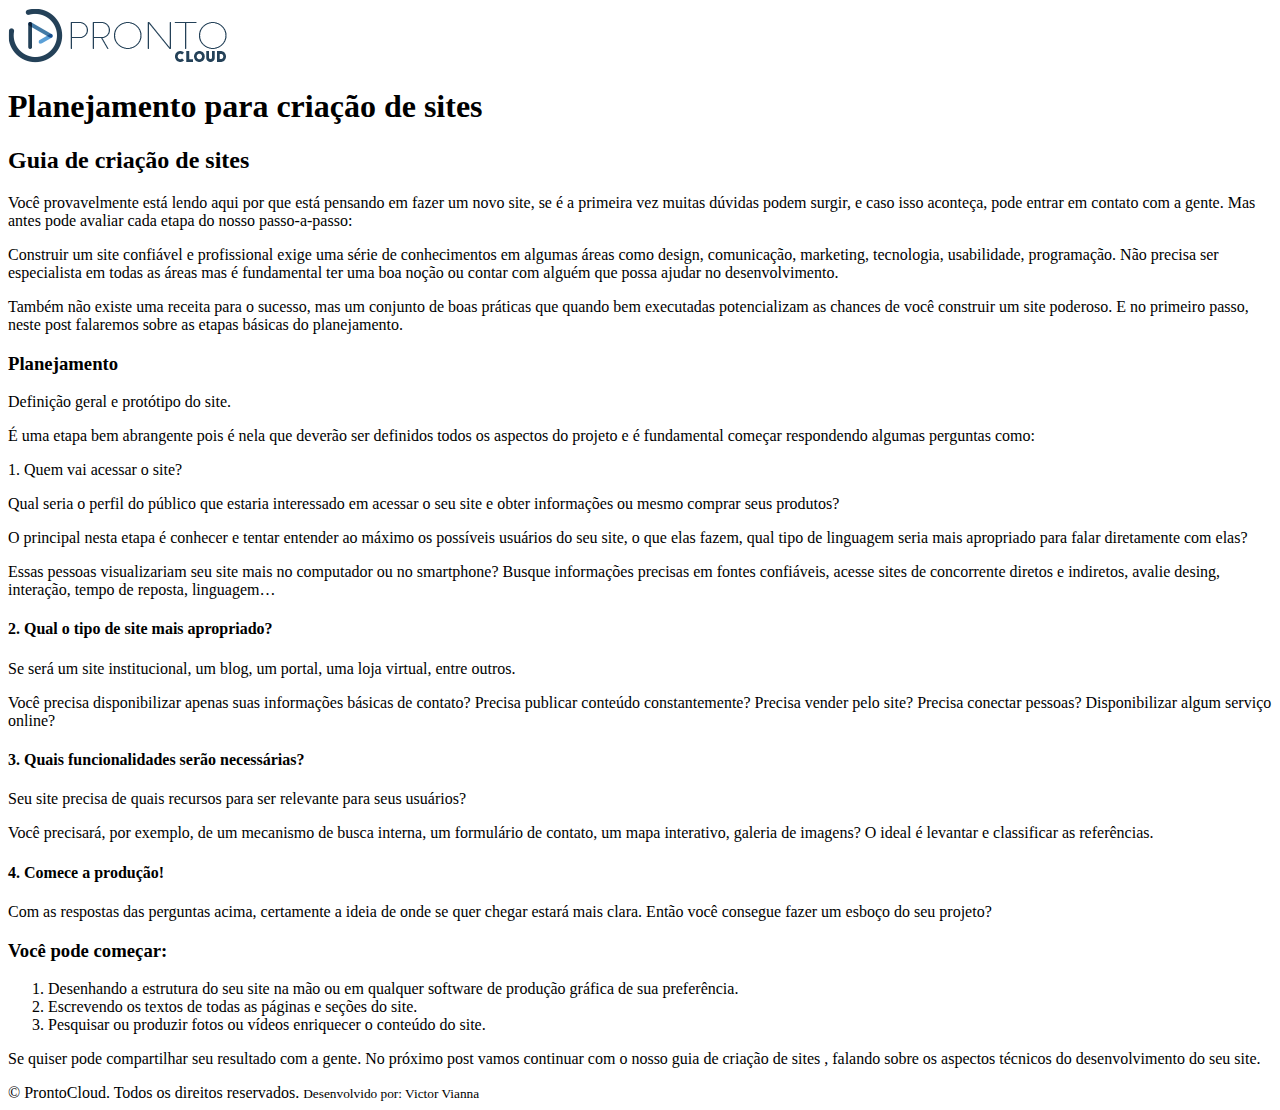
==== prontocloud/index.html @ 77c1bfa7 "iniciando projeto com estrutura html" ====
<!DOCTYPE html>
<html lang="en">
<head>
    <meta charset="UTF-8">
    <meta http-equiv="X-UA-Compatible" content="IE=edge">
    <meta name="viewport" content="width=device-width, initial-scale=1.0">
    <title>ProntoCloud</title>
</head>
<body>
    
    <header>
        <img src="./images/prontocloud.png" alt="ProntoCloud">
    </header>
    <section>
        <nav>

        </nav>
        <article>

            <h1>Planejamento para criação de sites</h1>
            <h2>Guia de criação de sites</h2>

            <p>Você provavelmente está lendo aqui por que está pensando em fazer um novo site, se é a primeira vez muitas dúvidas podem surgir, e caso isso aconteça, pode entrar em contato com a gente. Mas antes pode avaliar cada etapa do nosso passo-a-passo:</p>
            <p>Construir um site confiável e profissional exige uma série de conhecimentos em algumas áreas como design, comunicação, marketing, tecnologia, usabilidade, programação. Não precisa ser especialista em todas as áreas mas é fundamental ter uma boa noção ou contar com alguém que possa ajudar no desenvolvimento.</p>
            <p>Também não existe uma receita para o sucesso, mas um conjunto de boas práticas que quando bem executadas potencializam as chances de você construir um site poderoso. E no primeiro passo, neste post falaremos sobre as etapas básicas do planejamento.</p>

            <h3>Planejamento</h3>

            <p> Definição geral e protótipo do site.</p>
            <p>É uma etapa bem abrangente pois é nela que deverão ser definidos todos os aspectos do projeto e é fundamental começar respondendo algumas perguntas como:</p>

            <p>1. Quem vai acessar o site?</p>
            
            <p>Qual seria o perfil do público que estaria interessado em acessar o seu site e obter informações ou mesmo comprar seus produtos?</p>

            <p>O principal nesta etapa é conhecer e tentar entender ao máximo os possíveis usuários do seu site, o que elas fazem, qual tipo de linguagem seria mais apropriado para falar diretamente com elas?</p>

            <p>Essas pessoas visualizariam seu site mais no computador ou no smartphone? Busque informações precisas em fontes confiáveis, acesse sites de concorrente diretos e indiretos, avalie desing, interação, tempo de reposta, linguagem…</p>

            <h4>2. Qual o tipo de site mais apropriado?</h4>
            
            <p>Se será um site institucional, um blog, um portal, uma loja virtual, entre outros.</p>

            <p>Você precisa disponibilizar apenas suas informações básicas de contato? Precisa publicar conteúdo constantemente? Precisa vender pelo site? Precisa conectar pessoas? Disponibilizar algum serviço online?</p>

            <h4>3. Quais funcionalidades serão necessárias?</h4>

            <p>Seu site precisa de quais recursos para ser relevante para seus usuários?</p>

            <p>Você precisará, por exemplo, de um mecanismo de busca interna, um formulário de contato, um mapa interativo, galeria de imagens? O ideal é levantar e classificar as referências.</p>

            <h4>4. Comece a produção!</h4>

            <p>Com as respostas das perguntas acima, certamente a ideia de onde se quer chegar estará mais clara. Então você consegue fazer um esboço do seu projeto?</p>

            <h3>Você pode começar:</h3>

            <ol>
                <li>Desenhando a estrutura do seu site na mão ou em qualquer software de produção gráfica de sua preferência.</li>
                <li>Escrevendo os textos de todas as páginas e seções do site.</li>
                <li>Pesquisar ou produzir fotos ou vídeos enriquecer o conteúdo do site.</li>
            </ol>

            <p>Se quiser pode compartilhar seu resultado com a gente. No próximo post vamos continuar com o nosso guia de criação de sites , falando sobre os aspectos técnicos do desenvolvimento do seu site.</p>
                    

        </article>

    </section>
    <footer>
        &copy; ProntoCloud. Todos os direitos reservados.
        <small>Desenvolvido por: Victor Vianna</small>
    </footer>

</body>
</html>
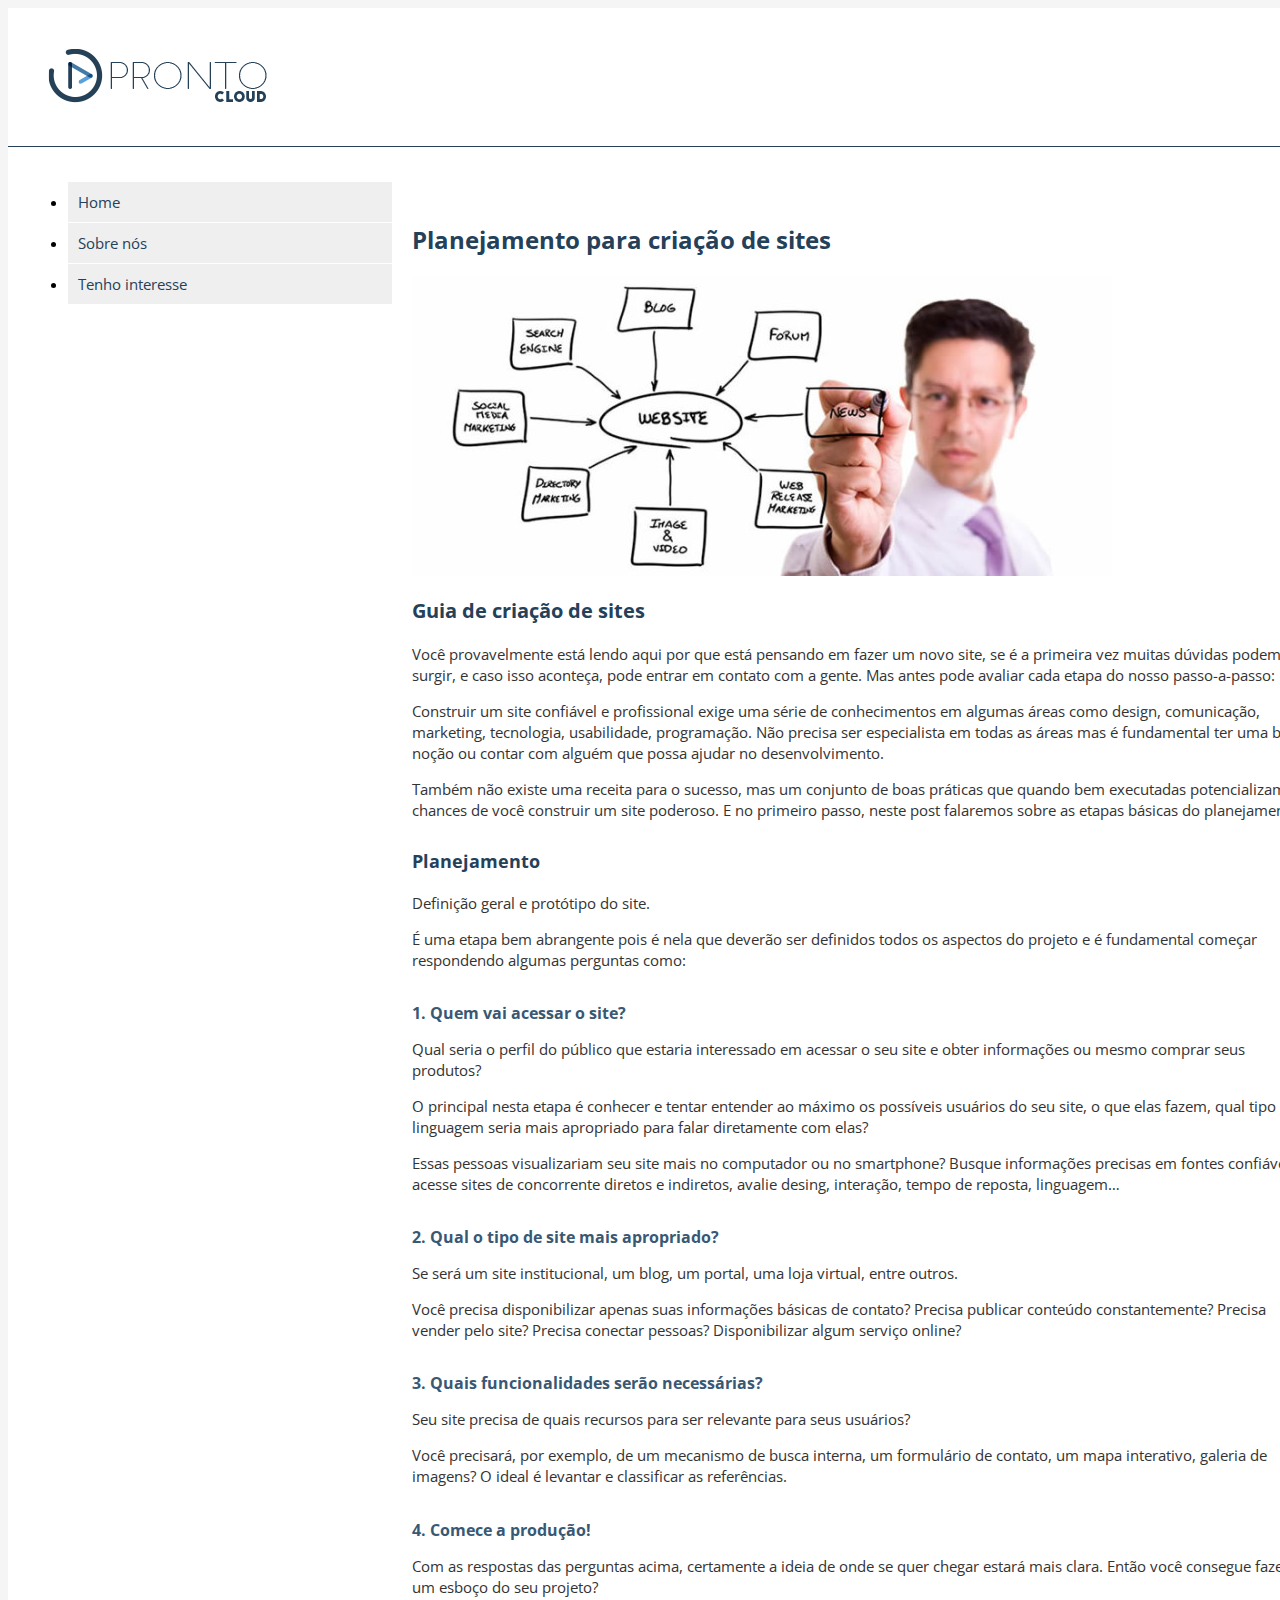
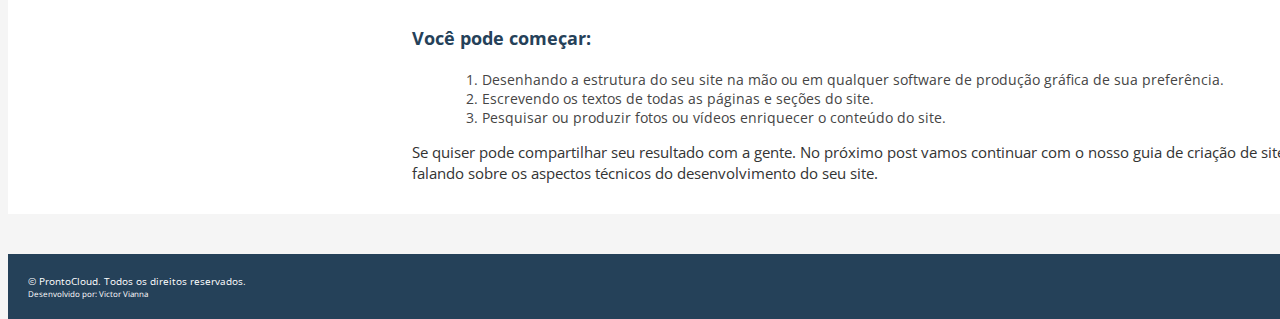
==== commit 50188487: "adicionando estilo" ====
--- a/prontocloud/index.html
+++ b/prontocloud/index.html
@@ -4,73 +4,102 @@
     <meta charset="UTF-8">
     <meta http-equiv="X-UA-Compatible" content="IE=edge">
     <meta name="viewport" content="width=device-width, initial-scale=1.0">
+    <link rel="stylesheet" href="./css/style.css">
+
+    <!-- icone -->
+    <link rel="shortcut icon" href="./images/favicon.cc">
+    <link rel="apple-touch-icon" href="./images/icon-touch-retina.png">
+    <link rel="apple-touch-icon" href="./images/icon-touch-retina-iphone.png">
+    <link rel="apple-touch-icon" href="./images/icon-touch-retina-ipad.png">
+
+    <!--Estilos de fontes-->
+    <link rel="preconnect" href="https://fonts.googleapis.com">
+    <link rel="preconnect" href="https://fonts.gstatic.com" crossorigin>
+    <link href="https://fonts.googleapis.com/css2?family=Open+Sans:wght@300;400;700&display=swap" rel="stylesheet">
+
     <title>ProntoCloud</title>
 </head>
 <body>
     
-    <header>
-        <img src="./images/prontocloud.png" alt="ProntoCloud">
-    </header>
-    <section>
-        <nav>
+    <div class="main-container">
+        <header>
+            <div class="container">
+                <img src="./images/prontocloud.png" alt="ProntoCloud">
+            </div>
+        </header>
+        <section>
+            <nav>
+                <ul>
+                    <li><a href="#">Home</a></li>
+                    <li><a href="#">Sobre nós</a></li>
+                    <li><a href="#tenho-interesse">Tenho interesse</a></li>
+                </ul>
+            </nav>
 
-        </nav>
-        <article>
+            <div class="container"></div>
+                <article>
 
-            <h1>Planejamento para criação de sites</h1>
-            <h2>Guia de criação de sites</h2>
+                    <h1>Planejamento para criação de sites</h1>
 
-            <p>Você provavelmente está lendo aqui por que está pensando em fazer um novo site, se é a primeira vez muitas dúvidas podem surgir, e caso isso aconteça, pode entrar em contato com a gente. Mas antes pode avaliar cada etapa do nosso passo-a-passo:</p>
-            <p>Construir um site confiável e profissional exige uma série de conhecimentos em algumas áreas como design, comunicação, marketing, tecnologia, usabilidade, programação. Não precisa ser especialista em todas as áreas mas é fundamental ter uma boa noção ou contar com alguém que possa ajudar no desenvolvimento.</p>
-            <p>Também não existe uma receita para o sucesso, mas um conjunto de boas práticas que quando bem executadas potencializam as chances de você construir um site poderoso. E no primeiro passo, neste post falaremos sobre as etapas básicas do planejamento.</p>
+                    <img src="./images/web-design-planning-700x300.jpg" alt="Planejamento para criação de sites">
 
-            <h3>Planejamento</h3>
+                    <h2>Guia de criação de sites</h2>
 
-            <p> Definição geral e protótipo do site.</p>
-            <p>É uma etapa bem abrangente pois é nela que deverão ser definidos todos os aspectos do projeto e é fundamental começar respondendo algumas perguntas como:</p>
+                    <p>Você provavelmente está lendo aqui por que está pensando em fazer um novo site, se é a primeira vez muitas dúvidas podem surgir, e caso isso aconteça, pode entrar em contato com a gente. Mas antes pode avaliar cada etapa do nosso passo-a-passo:</p>
+                    <p>Construir um site confiável e profissional exige uma série de conhecimentos em algumas áreas como design, comunicação, marketing, tecnologia, usabilidade, programação. Não precisa ser especialista em todas as áreas mas é fundamental ter uma boa noção ou contar com alguém que possa ajudar no desenvolvimento.</p>
+                    <p>Também não existe uma receita para o sucesso, mas um conjunto de boas práticas que quando bem executadas potencializam as chances de você construir um site poderoso. E no primeiro passo, neste post falaremos sobre as etapas básicas do planejamento.</p>
 
-            <p>1. Quem vai acessar o site?</p>
+                    <h3>Planejamento</h3>
+
+                    <p> Definição geral e protótipo do site.</p>
+                    <p>É uma etapa bem abrangente pois é nela que deverão ser definidos todos os aspectos do projeto e é fundamental começar respondendo algumas perguntas como:</p>
+
+                    <h4>1. Quem vai acessar o site?</h4>
+                    
+                    <p>Qual seria o perfil do público que estaria interessado em acessar o seu site e obter informações ou mesmo comprar seus produtos?</p>
+
+                    <p>O principal nesta etapa é conhecer e tentar entender ao máximo os possíveis usuários do seu site, o que elas fazem, qual tipo de linguagem seria mais apropriado para falar diretamente com elas?</p>
+
+                    <p>Essas pessoas visualizariam seu site mais no computador ou no smartphone? Busque informações precisas em fontes confiáveis, acesse sites de concorrente diretos e indiretos, avalie desing, interação, tempo de reposta, linguagem…</p>
+
+                    <h4>2. Qual o tipo de site mais apropriado?</h4>
+                    
+                    <p>Se será um site institucional, um blog, um portal, uma loja virtual, entre outros.</p>
+
+                    <p>Você precisa disponibilizar apenas suas informações básicas de contato? Precisa publicar conteúdo constantemente? Precisa vender pelo site? Precisa conectar pessoas? Disponibilizar algum serviço online?</p>
+
+                    <h4>3. Quais funcionalidades serão necessárias?</h4>
+
+                    <p>Seu site precisa de quais recursos para ser relevante para seus usuários?</p>
+
+                    <p>Você precisará, por exemplo, de um mecanismo de busca interna, um formulário de contato, um mapa interativo, galeria de imagens? O ideal é levantar e classificar as referências.</p>
+
+                    <h4>4. Comece a produção!</h4>
+
+                    <p>Com as respostas das perguntas acima, certamente a ideia de onde se quer chegar estará mais clara. Então você consegue fazer um esboço do seu projeto?</p>
+
+                    <h3>Você pode começar:</h3>
+
+                    <ol>
+                        <li>Desenhando a estrutura do seu site na mão ou em qualquer software de produção gráfica de sua preferência.</li>
+                        <li>Escrevendo os textos de todas as páginas e seções do site.</li>
+                        <li>Pesquisar ou produzir fotos ou vídeos enriquecer o conteúdo do site.</li>
+                    </ol>
+
+                    <p>Se quiser pode compartilhar seu resultado com a gente. No próximo post vamos continuar com o nosso guia de criação de sites , falando sobre os aspectos técnicos do desenvolvimento do seu site.</p>
+
+                </article>
+            </div>
             
-            <p>Qual seria o perfil do público que estaria interessado em acessar o seu site e obter informações ou mesmo comprar seus produtos?</p>
+        </section>
 
-            <p>O principal nesta etapa é conhecer e tentar entender ao máximo os possíveis usuários do seu site, o que elas fazem, qual tipo de linguagem seria mais apropriado para falar diretamente com elas?</p>
-
-            <p>Essas pessoas visualizariam seu site mais no computador ou no smartphone? Busque informações precisas em fontes confiáveis, acesse sites de concorrente diretos e indiretos, avalie desing, interação, tempo de reposta, linguagem…</p>
-
-            <h4>2. Qual o tipo de site mais apropriado?</h4>
-            
-            <p>Se será um site institucional, um blog, um portal, uma loja virtual, entre outros.</p>
-
-            <p>Você precisa disponibilizar apenas suas informações básicas de contato? Precisa publicar conteúdo constantemente? Precisa vender pelo site? Precisa conectar pessoas? Disponibilizar algum serviço online?</p>
-
-            <h4>3. Quais funcionalidades serão necessárias?</h4>
-
-            <p>Seu site precisa de quais recursos para ser relevante para seus usuários?</p>
-
-            <p>Você precisará, por exemplo, de um mecanismo de busca interna, um formulário de contato, um mapa interativo, galeria de imagens? O ideal é levantar e classificar as referências.</p>
-
-            <h4>4. Comece a produção!</h4>
-
-            <p>Com as respostas das perguntas acima, certamente a ideia de onde se quer chegar estará mais clara. Então você consegue fazer um esboço do seu projeto?</p>
-
-            <h3>Você pode começar:</h3>
-
-            <ol>
-                <li>Desenhando a estrutura do seu site na mão ou em qualquer software de produção gráfica de sua preferência.</li>
-                <li>Escrevendo os textos de todas as páginas e seções do site.</li>
-                <li>Pesquisar ou produzir fotos ou vídeos enriquecer o conteúdo do site.</li>
-            </ol>
-
-            <p>Se quiser pode compartilhar seu resultado com a gente. No próximo post vamos continuar com o nosso guia de criação de sites , falando sobre os aspectos técnicos do desenvolvimento do seu site.</p>
-                    
-
-        </article>
-
-    </section>
-    <footer>
-        &copy; ProntoCloud. Todos os direitos reservados.
-        <small>Desenvolvido por: Victor Vianna</small>
-    </footer>
+        <div class="container"></div>
+            <footer>
+                &copy; ProntoCloud. Todos os direitos reservados.
+                <small>Desenvolvido por: Victor Vianna</small>
+            </footer>
+        </div>
+    </div>
 
 </body>
 </html>--- a/prontocloud/css/style.css
+++ b/prontocloud/css/style.css
@@ -0,0 +1,133 @@
+
+
+html{
+    font-size: 62.5%;
+}
+
+body{
+    background-color: #f5f5f5;
+    font-family: 'Open Sans', sans-serif;
+}
+
+.main-container {
+    display: block;
+    width: 100vw;
+    margin: 0 auto;
+}
+
+.container {
+    display: block;
+    float: left;
+    padding: 20px;
+    max-width: 100%;
+    margin: 0 auto;
+}
+
+header {
+    background-color: #fff;
+    display: block;
+    float: left;
+    padding: 20px;
+    width: 100%;
+    border-bottom: 1px solid #254159;
+}
+
+h1 {
+    font-size: 2.4rem;
+    color: #254159;
+    margin-bottom: 20px;
+}
+
+h2 {
+    font-size: 2rem;
+    color: #254159;
+    margin-bottom: 20px;
+}
+
+h3 {
+    font-size: 1.8rem;
+    color: #254159;
+    margin-bottom: 20px;
+    padding-top: 10px;
+}
+
+h4 {
+    font-size: 1.6rem;
+    color: #385874;
+    margin-bottom: 10px;
+    padding-top: 10px;
+}
+
+p {
+    margin-bottom: 10px;
+    line-height: 1.4;
+    color: #333;
+}
+
+ol {
+    margin-left: 30px;
+}
+
+ol li {
+    font-size: 1.4rem;
+    color: #454545;
+}
+
+section {
+    background-color: #fff;
+    display: block;
+    float: left;
+    font-size: 1.5rem; /* equivale a 15px */ 
+    padding: 20px;
+    width: 100%;
+}
+
+section nav {
+    display: block;
+    float: left;
+    width: 30%;
+}
+
+nav li {
+    background-color: #efefef;
+    padding: 10px;
+    margin: 1px 20px 1px 0;
+}
+
+nav li:hover {
+    background-color: #dfdfdf;
+}
+
+nav a {
+    text-decoration: none;
+    color: #254159;
+}
+
+nav a:hover {
+    color: #385874;
+}
+
+section article {
+    display: block;
+    float: left;
+    width: 70%;
+}
+
+footer {
+    background-color: #254159;
+    color: #fff;
+    display: block;
+    float: left;
+    padding: 20px;
+    width: 100%;
+}
+
+footer p {
+    color: #fff;
+    font-size: 1.4rem;
+}
+
+footer small {
+    font-size: 80%;
+    display: block;
+}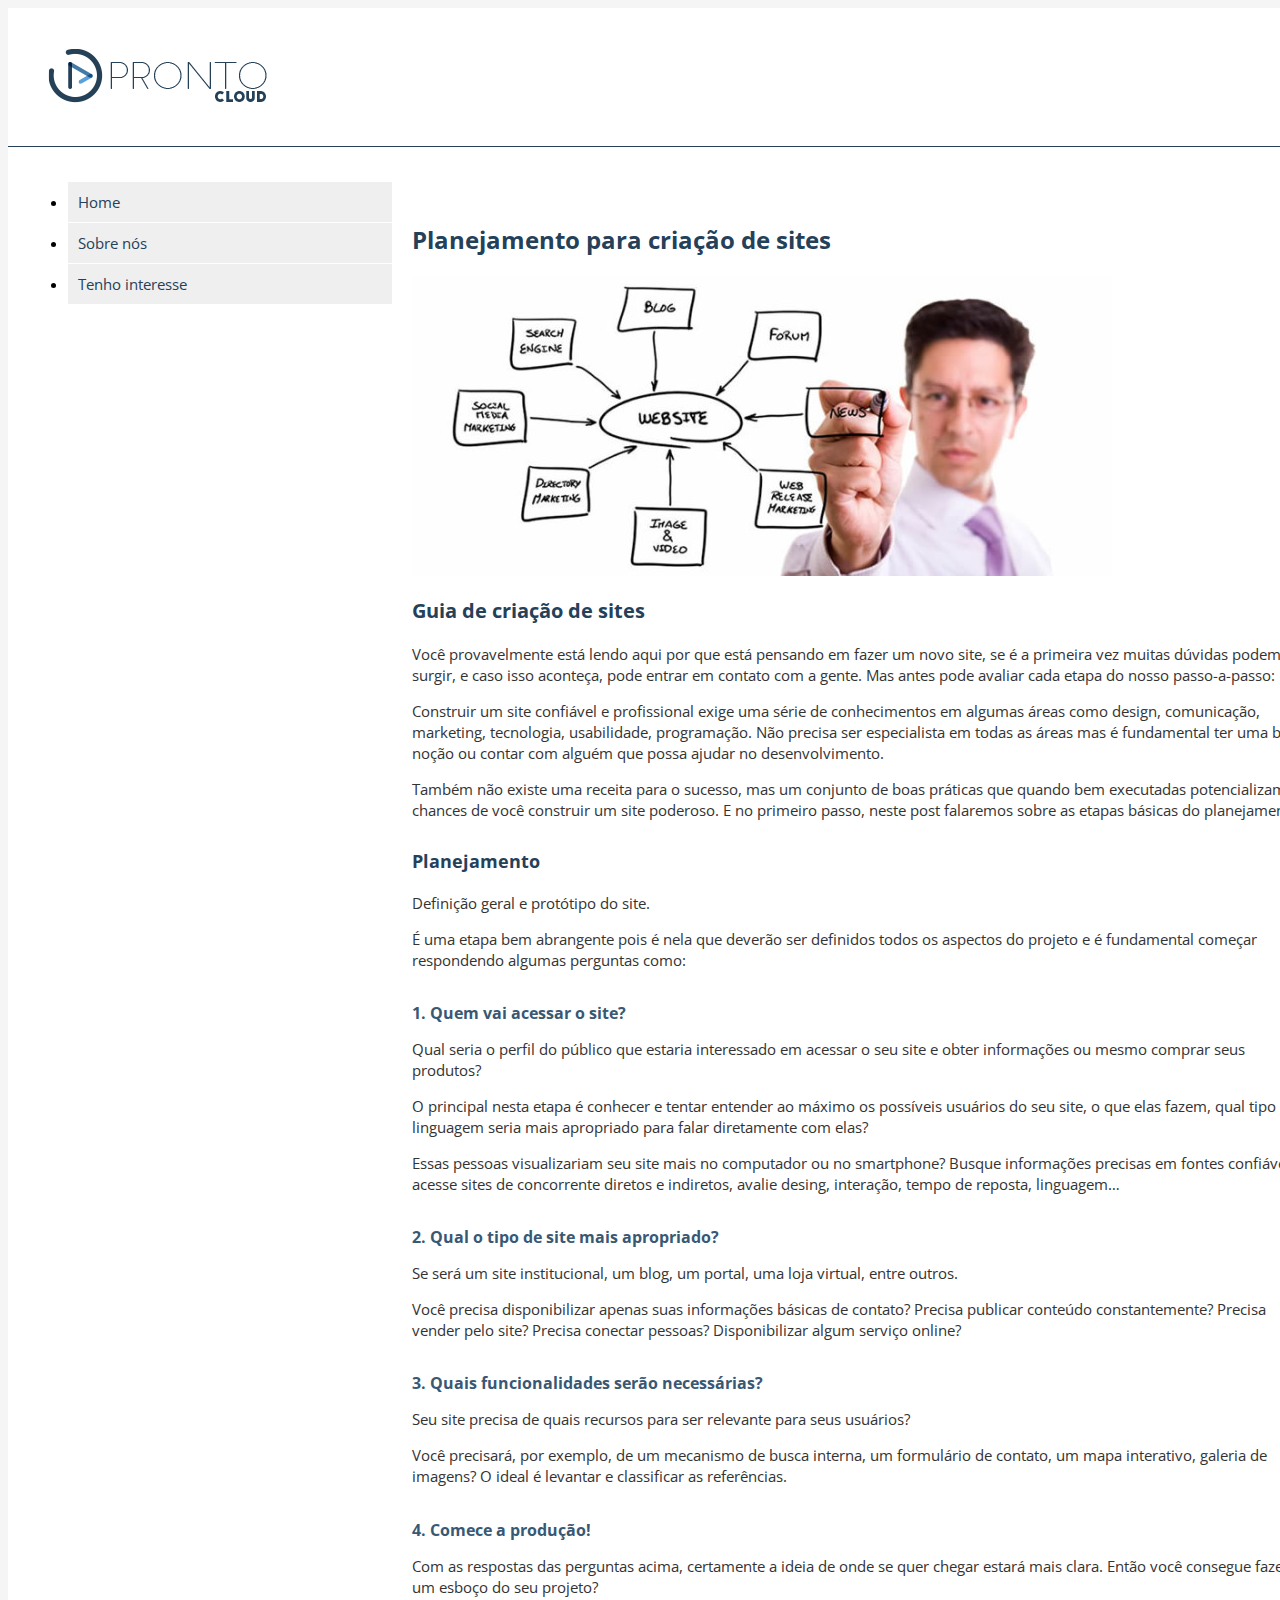
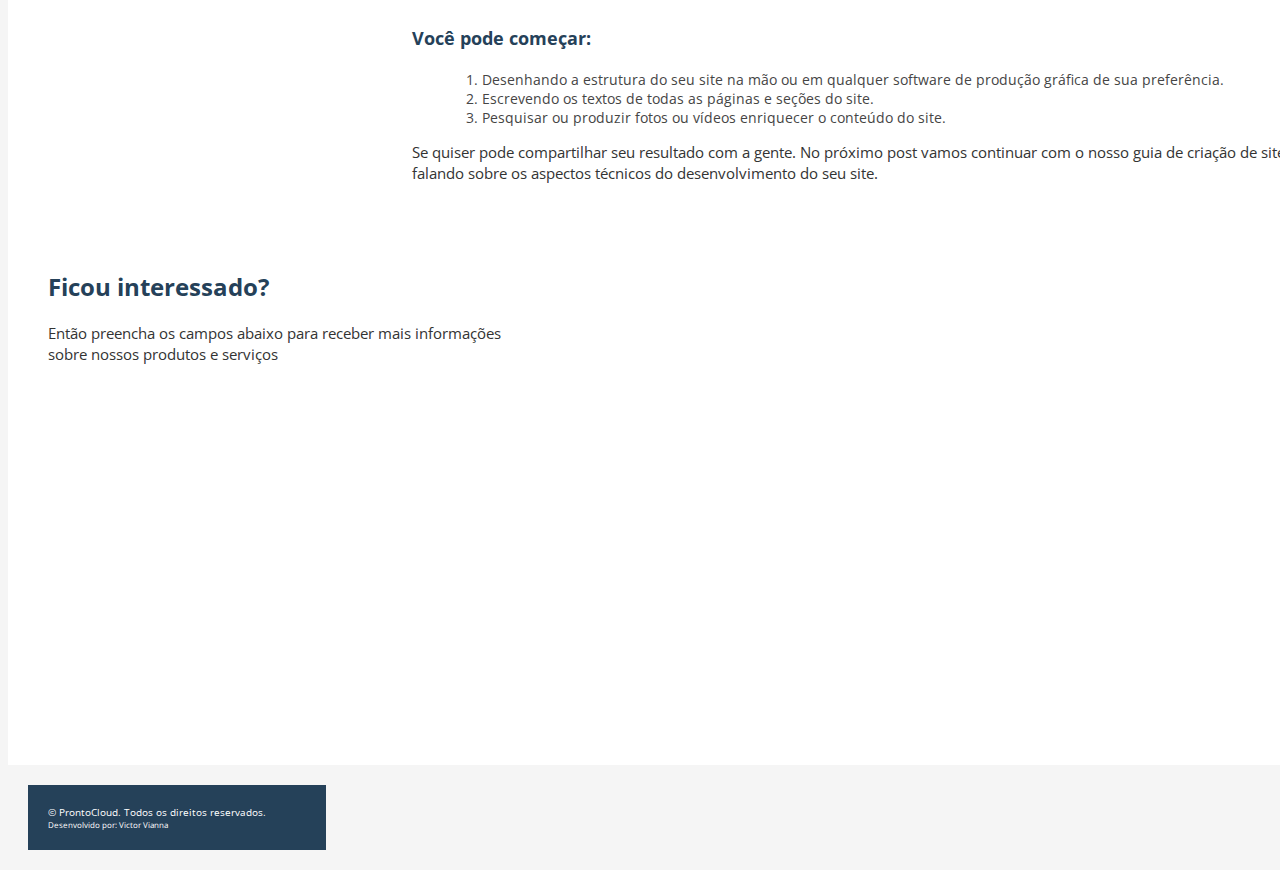
==== commit 5a3ea813: "integracao cognito" ====
--- a/prontocloud/index.html
+++ b/prontocloud/index.html
@@ -93,7 +93,21 @@
             
         </section>
 
-        <div class="container"></div>
+        <section id="tenho-interesse">
+            <div class="container">
+                <article>
+                    <h1>Ficou interessado?</h1>
+                    <p>Então preencha os campos abaixo para receber mais informações sobre nossos produtos e serviços</p>
+
+                    <div class="cognito">
+                        <script src="https://www.cognitoforms.com/f/seamless.js" data-key="nUgnlxRHDUCfxnnOkI2LjA" data-form="1"></script>
+                    </div>
+
+                </article>
+            </div>
+        </section>
+
+        <div class="container">
             <footer>
                 &copy; ProntoCloud. Todos os direitos reservados.
                 <small>Desenvolvido por: Victor Vianna</small>
--- a/prontocloud/css/style.css
+++ b/prontocloud/css/style.css
@@ -130,4 +130,20 @@
 footer small {
     font-size: 80%;
     display: block;
-}+}
+
+.cognito {
+    height: 350px !important;
+    overflow: hidden !important;
+}
+
+@media (max-width: 425px) {
+    section nav,
+    section article {
+        width: 100%;
+    }  
+
+    .container {
+        padding-left: 1%;
+        padding-right: 1%;
+    }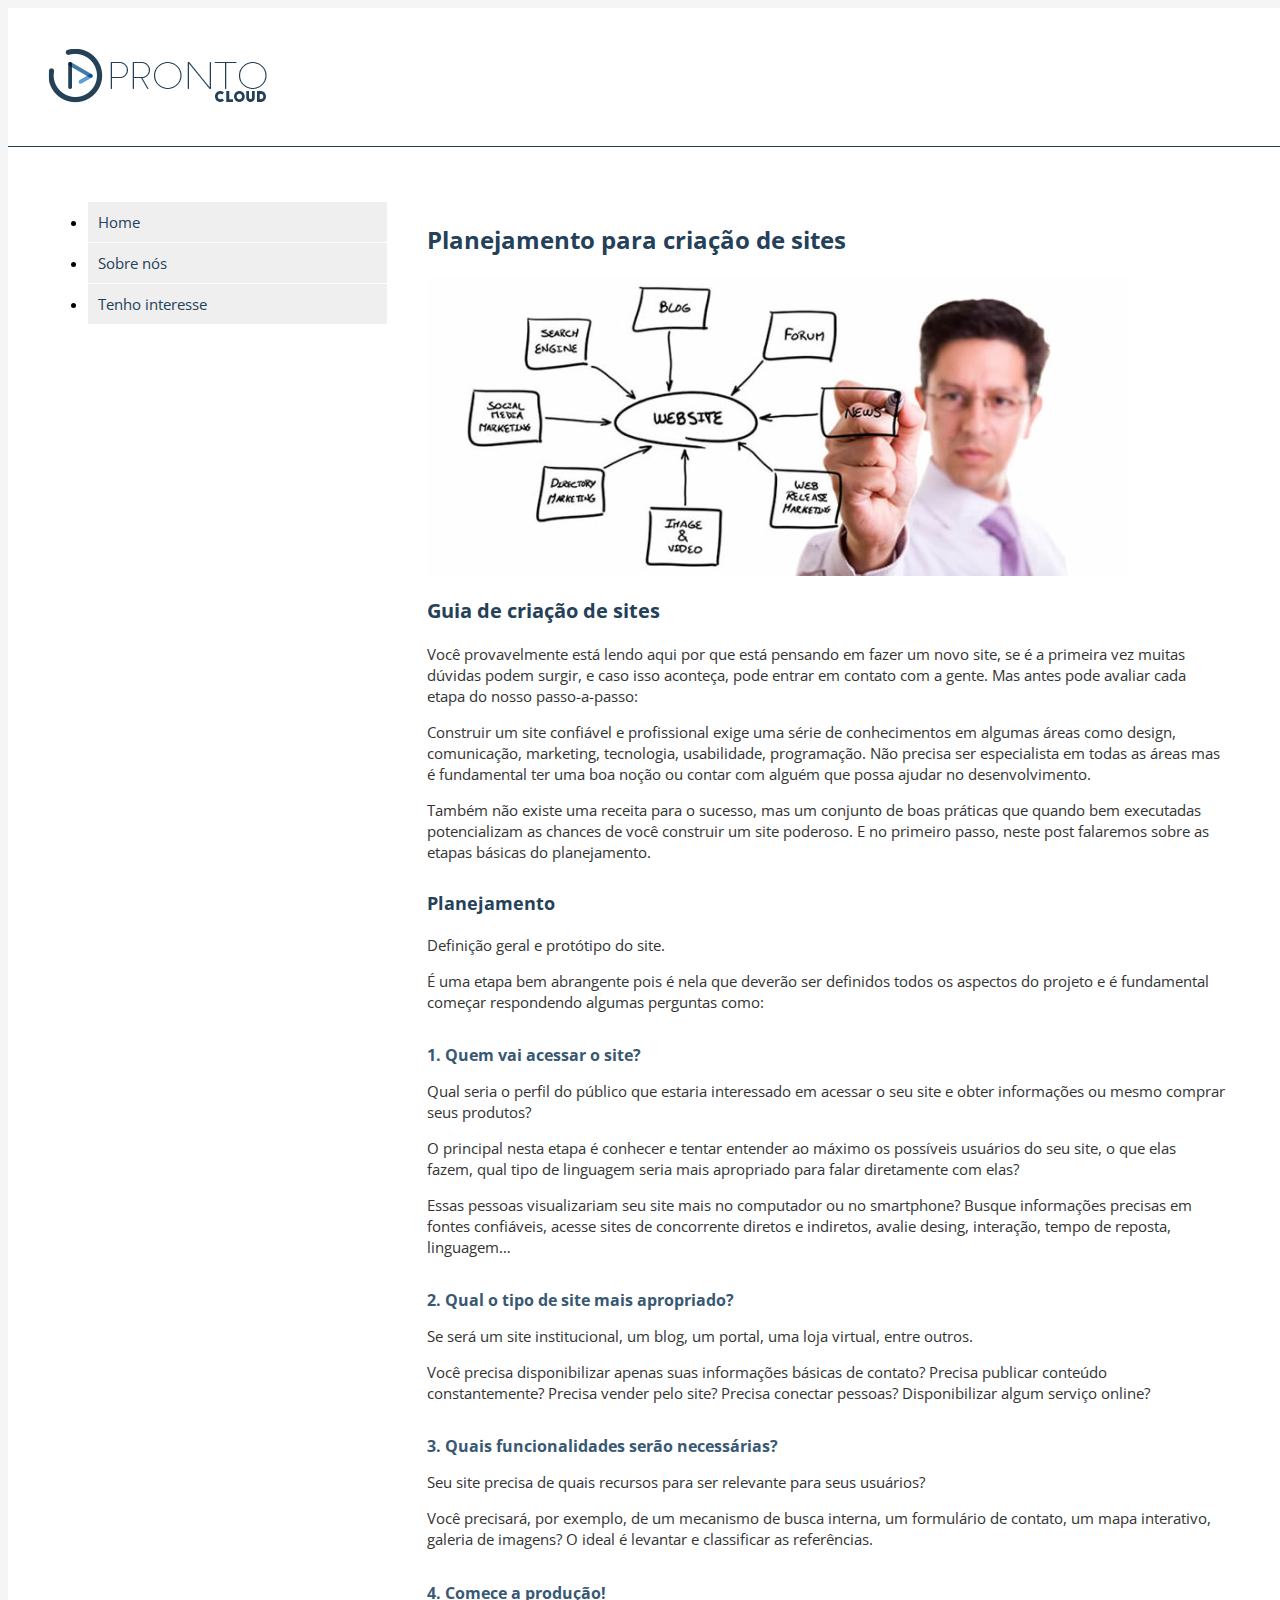
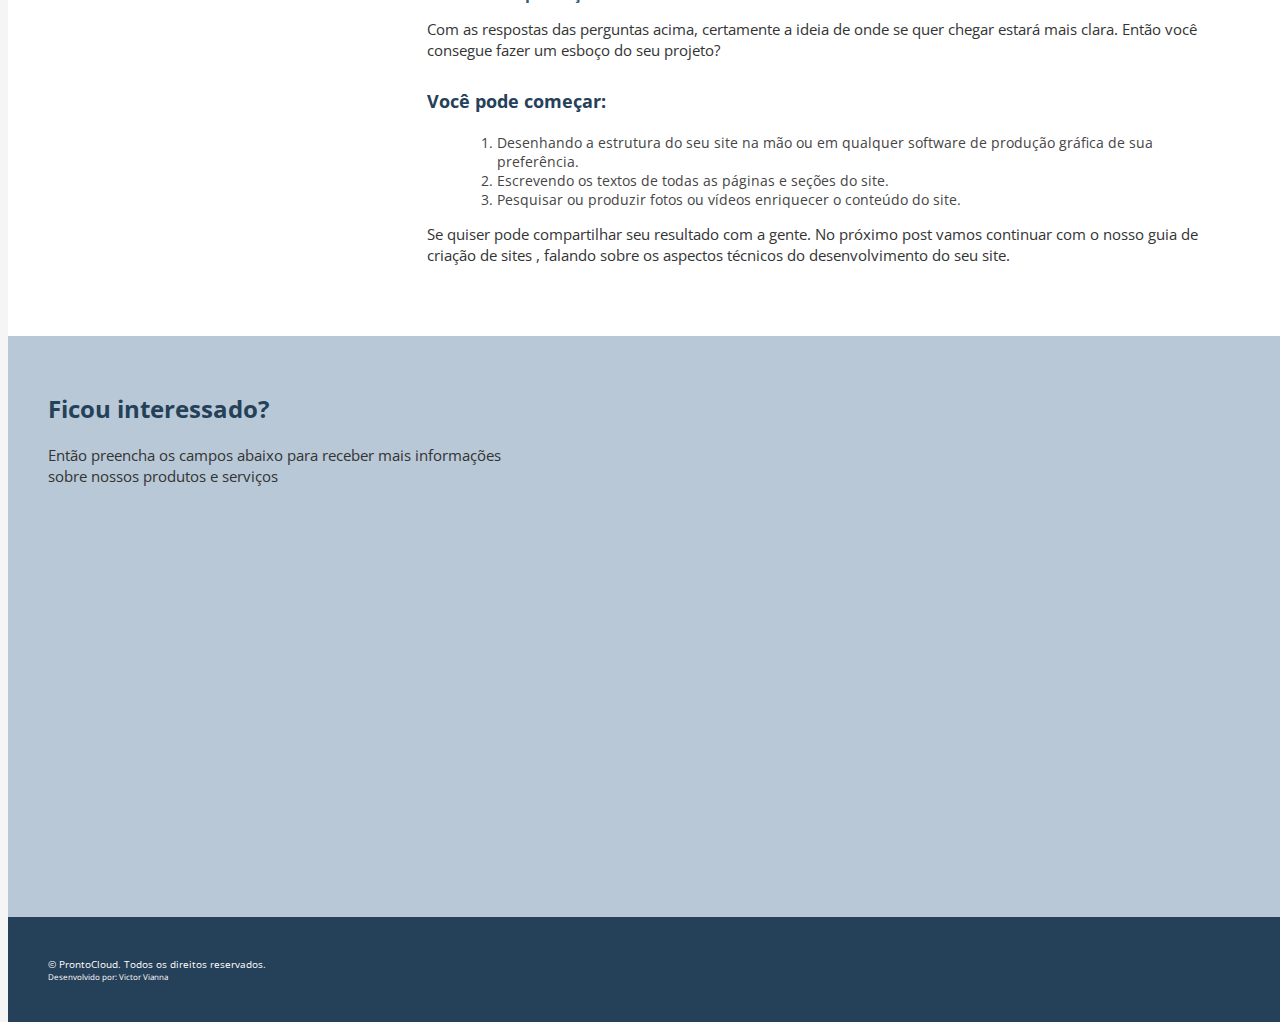
==== commit a98702f5: "ajuste finais" ====
--- a/prontocloud/index.html
+++ b/prontocloud/index.html
@@ -28,70 +28,69 @@
             </div>
         </header>
         <section>
-            <nav>
-                <ul>
-                    <li><a href="#">Home</a></li>
-                    <li><a href="#">Sobre nós</a></li>
-                    <li><a href="#tenho-interesse">Tenho interesse</a></li>
-                </ul>
-            </nav>
+            <div class="container">
+                <nav>
+                    <ul>
+                        <li><a href="#">Home</a></li>
+                        <li><a href="#">Sobre nós</a></li>
+                        <li><a href="#tenho-interesse">Tenho interesse</a></li>
+                    </ul>
+                </nav>
+                <article>
+                    <div class="container">
+                        <h1>Planejamento para criação de sites</h1>
 
-            <div class="container"></div>
-                <article>
+                        <img src="./images/web-design-planning-700x300.jpg" alt="Planejamento para criação de sites">
 
-                    <h1>Planejamento para criação de sites</h1>
+                        <h2>Guia de criação de sites</h2>
 
-                    <img src="./images/web-design-planning-700x300.jpg" alt="Planejamento para criação de sites">
+                        <p>Você provavelmente está lendo aqui por que está pensando em fazer um novo site, se é a primeira vez muitas dúvidas podem surgir, e caso isso aconteça, pode entrar em contato com a gente. Mas antes pode avaliar cada etapa do nosso passo-a-passo:</p>
 
-                    <h2>Guia de criação de sites</h2>
+                        <p>Construir um site confiável e profissional exige uma série de conhecimentos em algumas áreas como design, comunicação, marketing, tecnologia, usabilidade, programação. Não precisa ser especialista em todas as áreas mas é fundamental ter uma boa noção ou contar com alguém que possa ajudar no desenvolvimento.</p>
 
-                    <p>Você provavelmente está lendo aqui por que está pensando em fazer um novo site, se é a primeira vez muitas dúvidas podem surgir, e caso isso aconteça, pode entrar em contato com a gente. Mas antes pode avaliar cada etapa do nosso passo-a-passo:</p>
-                    <p>Construir um site confiável e profissional exige uma série de conhecimentos em algumas áreas como design, comunicação, marketing, tecnologia, usabilidade, programação. Não precisa ser especialista em todas as áreas mas é fundamental ter uma boa noção ou contar com alguém que possa ajudar no desenvolvimento.</p>
-                    <p>Também não existe uma receita para o sucesso, mas um conjunto de boas práticas que quando bem executadas potencializam as chances de você construir um site poderoso. E no primeiro passo, neste post falaremos sobre as etapas básicas do planejamento.</p>
+                        <p>Também não existe uma receita para o sucesso, mas um conjunto de boas práticas que quando bem executadas potencializam as chances de você construir um site poderoso. E no primeiro passo, neste post falaremos sobre as etapas básicas do planejamento.</p>
 
-                    <h3>Planejamento</h3>
+                        <h3>Planejamento</h3>
 
-                    <p> Definição geral e protótipo do site.</p>
-                    <p>É uma etapa bem abrangente pois é nela que deverão ser definidos todos os aspectos do projeto e é fundamental começar respondendo algumas perguntas como:</p>
+                        <p>Definição geral e protótipo do site.</p>
+                        <p>É uma etapa bem abrangente pois é nela que deverão ser definidos todos os aspectos do projeto e é fundamental começar respondendo algumas perguntas como:</p>
 
-                    <h4>1. Quem vai acessar o site?</h4>
-                    
-                    <p>Qual seria o perfil do público que estaria interessado em acessar o seu site e obter informações ou mesmo comprar seus produtos?</p>
+                        <h4>1. Quem vai acessar o site? </h4>
 
-                    <p>O principal nesta etapa é conhecer e tentar entender ao máximo os possíveis usuários do seu site, o que elas fazem, qual tipo de linguagem seria mais apropriado para falar diretamente com elas?</p>
+                        <p>Qual seria o perfil do público que estaria interessado em acessar o seu site e obter informações ou mesmo comprar seus produtos?</p>
 
-                    <p>Essas pessoas visualizariam seu site mais no computador ou no smartphone? Busque informações precisas em fontes confiáveis, acesse sites de concorrente diretos e indiretos, avalie desing, interação, tempo de reposta, linguagem…</p>
+                        <p>O principal nesta etapa é conhecer e tentar entender ao máximo os possíveis usuários do seu site, o que elas fazem, qual tipo de linguagem seria mais apropriado para falar diretamente com elas?</p>
 
-                    <h4>2. Qual o tipo de site mais apropriado?</h4>
-                    
-                    <p>Se será um site institucional, um blog, um portal, uma loja virtual, entre outros.</p>
+                        <p>Essas pessoas visualizariam seu site mais no computador ou no smartphone? Busque informações precisas em fontes confiáveis, acesse sites de concorrente diretos e indiretos, avalie desing, interação, tempo de reposta, linguagem…</p>
 
-                    <p>Você precisa disponibilizar apenas suas informações básicas de contato? Precisa publicar conteúdo constantemente? Precisa vender pelo site? Precisa conectar pessoas? Disponibilizar algum serviço online?</p>
+                        <h4>2. Qual o tipo de site mais apropriado?</h4>
+                        <p>Se será um site institucional, um blog, um portal, uma loja virtual, entre outros.</p>
 
-                    <h4>3. Quais funcionalidades serão necessárias?</h4>
+                        <p>Você precisa disponibilizar apenas suas informações básicas de contato? Precisa publicar conteúdo constantemente? Precisa vender pelo site? Precisa conectar pessoas? Disponibilizar algum serviço online?</p>
 
-                    <p>Seu site precisa de quais recursos para ser relevante para seus usuários?</p>
+                        <h4>3. Quais funcionalidades serão necessárias?</h4>
+                        <p>Seu site precisa de quais recursos para ser relevante para seus usuários?</p>
 
-                    <p>Você precisará, por exemplo, de um mecanismo de busca interna, um formulário de contato, um mapa interativo, galeria de imagens? O ideal é levantar e classificar as referências.</p>
+                        <p>Você precisará, por exemplo, de um mecanismo de busca interna, um formulário de contato, um mapa interativo, galeria de imagens? O ideal é levantar e classificar as referências.</p>
 
-                    <h4>4. Comece a produção!</h4>
+                        <h4>4. Comece a produção!</h4>
+                        <p>Com as respostas das perguntas acima, certamente a ideia de onde se quer chegar estará mais clara. Então você consegue fazer um esboço do seu projeto?</p>
 
-                    <p>Com as respostas das perguntas acima, certamente a ideia de onde se quer chegar estará mais clara. Então você consegue fazer um esboço do seu projeto?</p>
+                        <h3>Você pode começar:</h3>
 
-                    <h3>Você pode começar:</h3>
+                        <ol>
+                            <li>Desenhando a estrutura do seu site na mão ou em qualquer software de produção gráfica de sua preferência.</li>
+                            <li>Escrevendo os textos de todas as páginas e seções do site.</li>
+                            <li>Pesquisar ou produzir fotos ou vídeos enriquecer o conteúdo do site.</li>
+                        </ol>
 
-                    <ol>
-                        <li>Desenhando a estrutura do seu site na mão ou em qualquer software de produção gráfica de sua preferência.</li>
-                        <li>Escrevendo os textos de todas as páginas e seções do site.</li>
-                        <li>Pesquisar ou produzir fotos ou vídeos enriquecer o conteúdo do site.</li>
-                    </ol>
+                        <p>Se quiser pode compartilhar seu resultado com a gente. No próximo post vamos continuar com o nosso guia de criação de sites , falando sobre os aspectos técnicos do desenvolvimento do seu site.</p>
+                    </div>
+                </article>
 
-                    <p>Se quiser pode compartilhar seu resultado com a gente. No próximo post vamos continuar com o nosso guia de criação de sites , falando sobre os aspectos técnicos do desenvolvimento do seu site.</p>
+            </div>
 
-                </article>
-            </div>
-            
-        </section>
+        </section>  
 
         <section id="tenho-interesse">
             <div class="container">
@@ -102,17 +101,16 @@
                     <div class="cognito">
                         <script src="https://www.cognitoforms.com/f/seamless.js" data-key="nUgnlxRHDUCfxnnOkI2LjA" data-form="1"></script>
                     </div>
-
                 </article>
             </div>
         </section>
 
-        <div class="container">
             <footer>
-                &copy; ProntoCloud. Todos os direitos reservados.
-                <small>Desenvolvido por: Victor Vianna</small>
+                <div class="container">
+                    &copy; ProntoCloud. Todos os direitos reservados.
+                    <small>Desenvolvido por: Victor Vianna</small>
+                </div>
             </footer>
-        </div>
     </div>
 
 </body>
--- a/prontocloud/css/style.css
+++ b/prontocloud/css/style.css
@@ -1,11 +1,10 @@
 
-
-html{
+html {
     font-size: 62.5%;
 }
 
-body{
-    background-color: #f5f5f5;
+body {
+    background-color: #f5f5f5; 
     font-family: 'Open Sans', sans-serif;
 }
 
@@ -21,10 +20,11 @@
     padding: 20px;
     max-width: 100%;
     margin: 0 auto;
+    max-width: 1198px;
 }
 
 header {
-    background-color: #fff;
+    background: #fff;
     display: block;
     float: left;
     padding: 20px;
@@ -64,6 +64,27 @@
     color: #333;
 }
 
+img {
+    max-width: 100%;
+    height: auto;
+}
+
+#tenho-interesse {
+    background-color: #b8c8d6;
+    width: 100%;
+}
+
+#tenho-interesse form,
+.cognito.c-med .c-forms-form,
+.cognito.c-med .c-forms-form div {
+    background-color: #b8c8d6 !important;
+}
+
+#tenho-interesse .cognito .c-forms-form .c-forms-form-title h2,
+#tenho-interesse .cognito label[for], .cognito input[type=radio], .cognito input[type=checkbox] {
+    color: #385874;
+}
+
 ol {
     margin-left: 30px;
 }
@@ -77,7 +98,7 @@
     background-color: #fff;
     display: block;
     float: left;
-    font-size: 1.5rem; /* equivale a 15px */ 
+    font-size: 1.5rem; /* equivalente a 15px */ 
     padding: 20px;
     width: 100%;
 }
@@ -90,8 +111,8 @@
 
 nav li {
     background-color: #efefef;
+    margin: 1px 20px 1px 0;
     padding: 10px;
-    margin: 1px 20px 1px 0;
 }
 
 nav li:hover {
@@ -114,7 +135,7 @@
 }
 
 footer {
-    background-color: #254159;
+    background-color: #254159;  
     color: #fff;
     display: block;
     float: left;
@@ -123,7 +144,7 @@
 }
 
 footer p {
-    color: #fff;
+    color: #ffffff;
     font-size: 1.4rem;
 }
 
@@ -133,7 +154,7 @@
 }
 
 .cognito {
-    height: 350px !important;
+    height: 380px !important;
     overflow: hidden !important;
 }
 
@@ -146,4 +167,5 @@
     .container {
         padding-left: 1%;
         padding-right: 1%;
-    }+    }
+}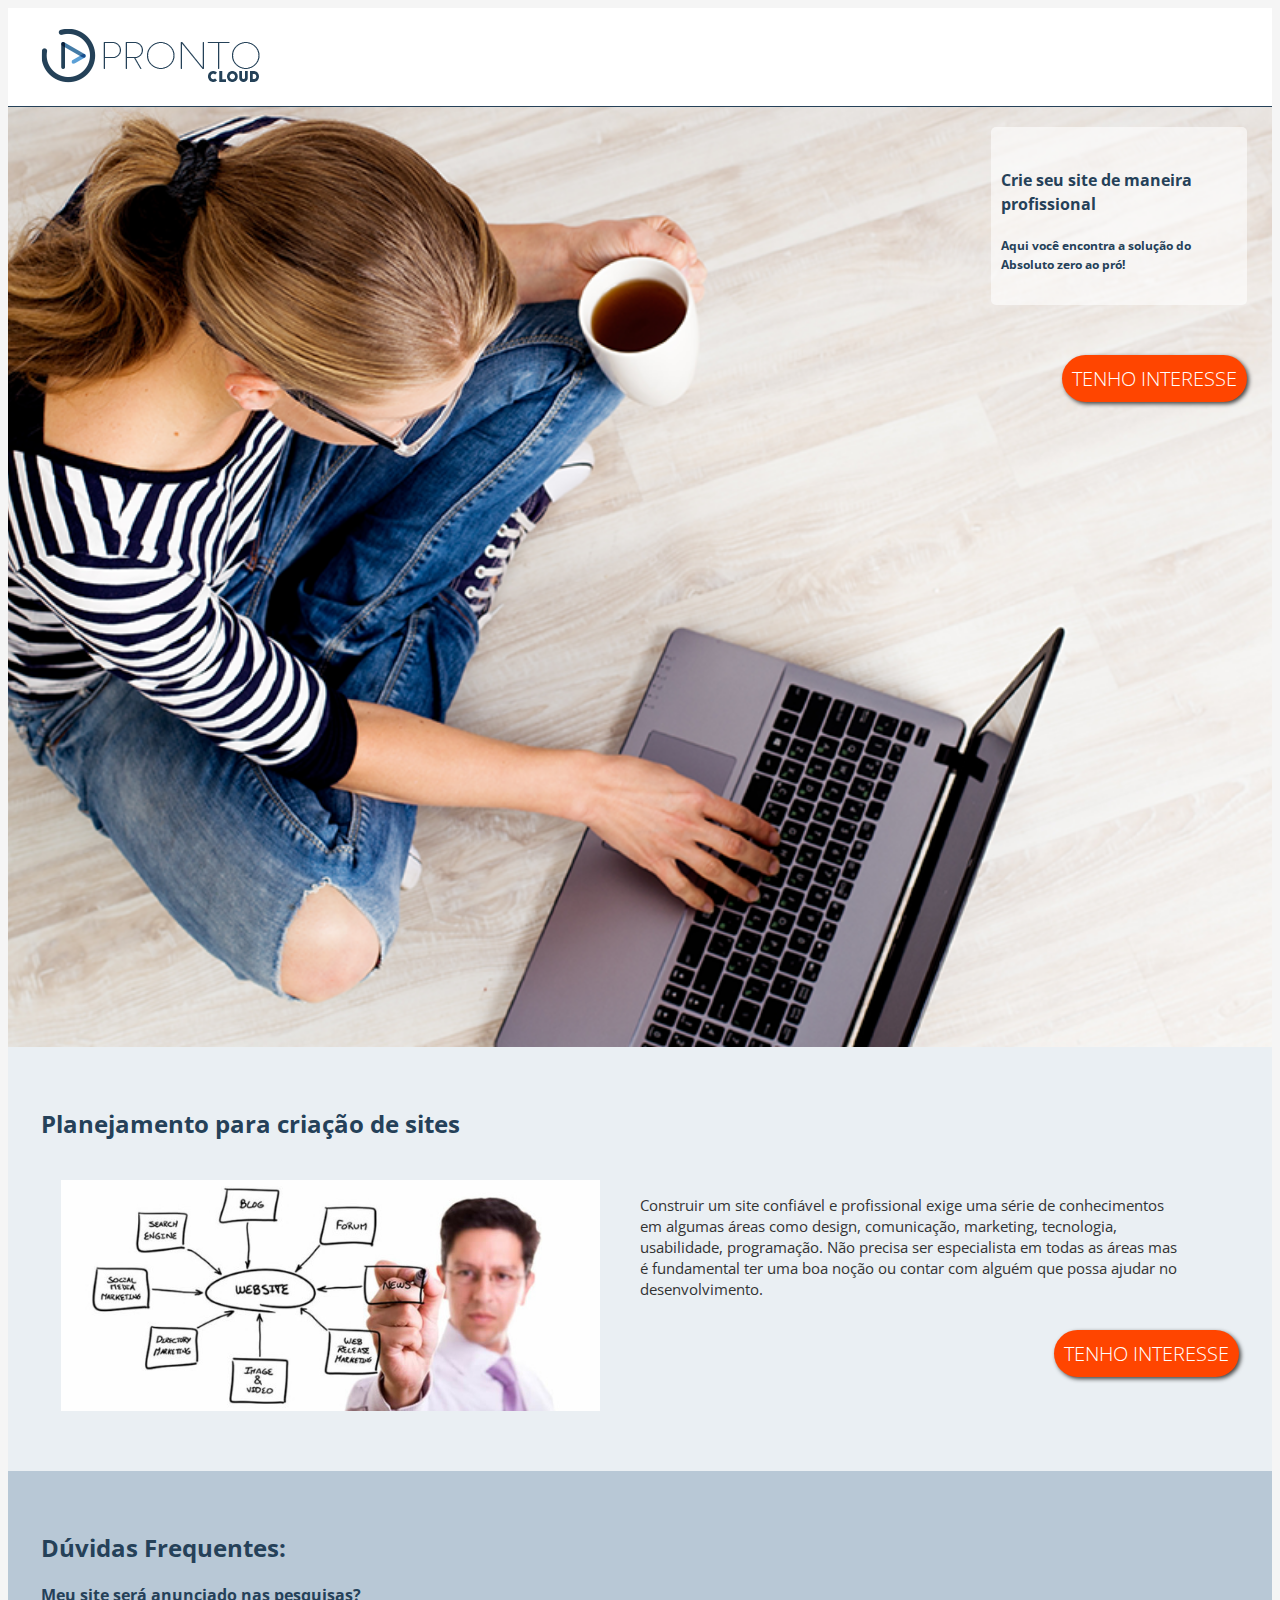
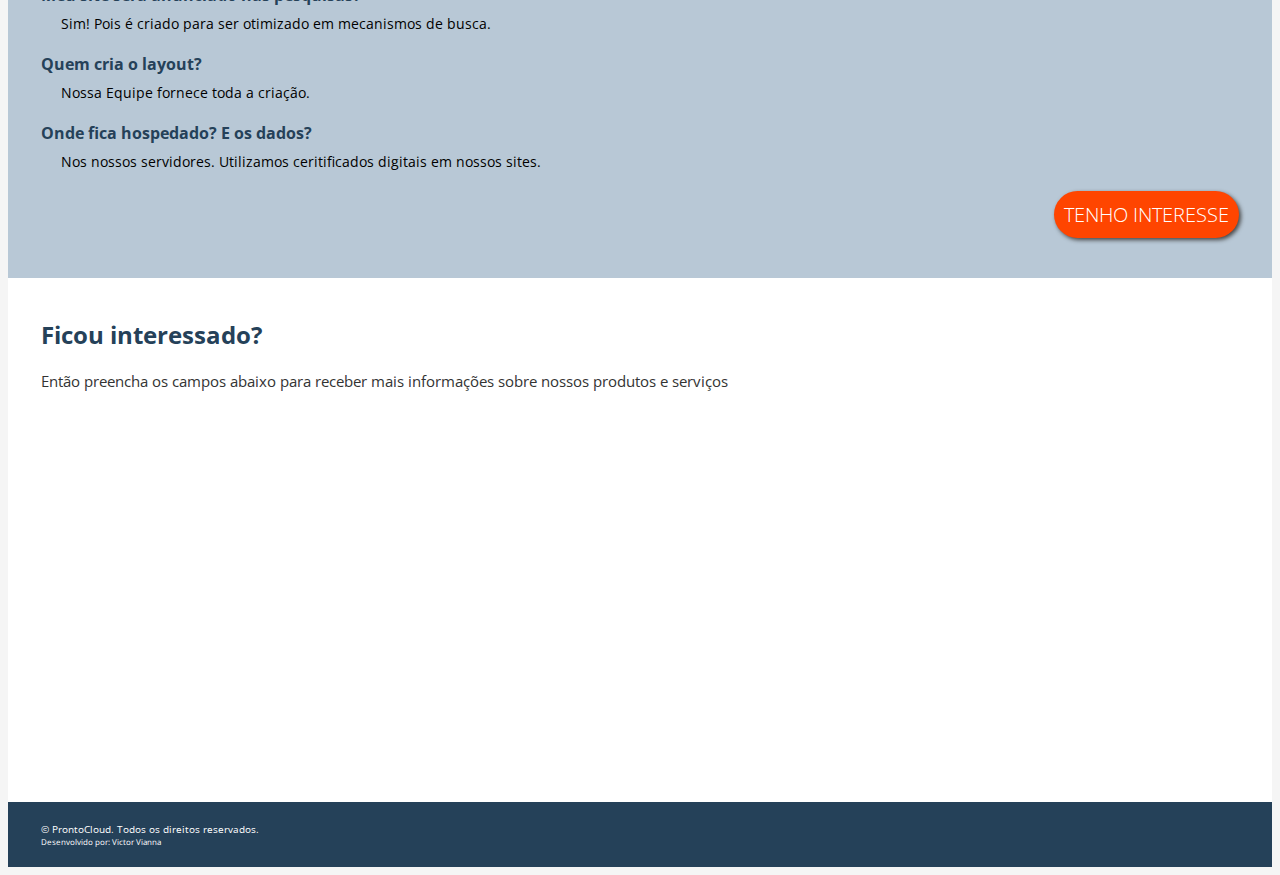
==== commit 7ec38ff5: "fim do modulo 12" ====
--- a/prontocloud/index.html
+++ b/prontocloud/index.html
@@ -27,70 +27,51 @@
                 <img src="./images/prontocloud.png" alt="ProntoCloud">
             </div>
         </header>
-        <section>
-            <div class="container">
-                <nav>
-                    <ul>
-                        <li><a href="#">Home</a></li>
-                        <li><a href="#">Sobre nós</a></li>
-                        <li><a href="#tenho-interesse">Tenho interesse</a></li>
-                    </ul>
-                </nav>
-                <article>
-                    <div class="container">
-                        <h1>Planejamento para criação de sites</h1>
-
-                        <img src="./images/web-design-planning-700x300.jpg" alt="Planejamento para criação de sites">
-
-                        <h2>Guia de criação de sites</h2>
-
-                        <p>Você provavelmente está lendo aqui por que está pensando em fazer um novo site, se é a primeira vez muitas dúvidas podem surgir, e caso isso aconteça, pode entrar em contato com a gente. Mas antes pode avaliar cada etapa do nosso passo-a-passo:</p>
-
-                        <p>Construir um site confiável e profissional exige uma série de conhecimentos em algumas áreas como design, comunicação, marketing, tecnologia, usabilidade, programação. Não precisa ser especialista em todas as áreas mas é fundamental ter uma boa noção ou contar com alguém que possa ajudar no desenvolvimento.</p>
-
-                        <p>Também não existe uma receita para o sucesso, mas um conjunto de boas práticas que quando bem executadas potencializam as chances de você construir um site poderoso. E no primeiro passo, neste post falaremos sobre as etapas básicas do planejamento.</p>
-
-                        <h3>Planejamento</h3>
-
-                        <p>Definição geral e protótipo do site.</p>
-                        <p>É uma etapa bem abrangente pois é nela que deverão ser definidos todos os aspectos do projeto e é fundamental começar respondendo algumas perguntas como:</p>
-
-                        <h4>1. Quem vai acessar o site? </h4>
-
-                        <p>Qual seria o perfil do público que estaria interessado em acessar o seu site e obter informações ou mesmo comprar seus produtos?</p>
-
-                        <p>O principal nesta etapa é conhecer e tentar entender ao máximo os possíveis usuários do seu site, o que elas fazem, qual tipo de linguagem seria mais apropriado para falar diretamente com elas?</p>
-
-                        <p>Essas pessoas visualizariam seu site mais no computador ou no smartphone? Busque informações precisas em fontes confiáveis, acesse sites de concorrente diretos e indiretos, avalie desing, interação, tempo de reposta, linguagem…</p>
-
-                        <h4>2. Qual o tipo de site mais apropriado?</h4>
-                        <p>Se será um site institucional, um blog, um portal, uma loja virtual, entre outros.</p>
-
-                        <p>Você precisa disponibilizar apenas suas informações básicas de contato? Precisa publicar conteúdo constantemente? Precisa vender pelo site? Precisa conectar pessoas? Disponibilizar algum serviço online?</p>
-
-                        <h4>3. Quais funcionalidades serão necessárias?</h4>
-                        <p>Seu site precisa de quais recursos para ser relevante para seus usuários?</p>
-
-                        <p>Você precisará, por exemplo, de um mecanismo de busca interna, um formulário de contato, um mapa interativo, galeria de imagens? O ideal é levantar e classificar as referências.</p>
-
-                        <h4>4. Comece a produção!</h4>
-                        <p>Com as respostas das perguntas acima, certamente a ideia de onde se quer chegar estará mais clara. Então você consegue fazer um esboço do seu projeto?</p>
-
-                        <h3>Você pode começar:</h3>
-
-                        <ol>
-                            <li>Desenhando a estrutura do seu site na mão ou em qualquer software de produção gráfica de sua preferência.</li>
-                            <li>Escrevendo os textos de todas as páginas e seções do site.</li>
-                            <li>Pesquisar ou produzir fotos ou vídeos enriquecer o conteúdo do site.</li>
-                        </ol>
-
-                        <p>Se quiser pode compartilhar seu resultado com a gente. No próximo post vamos continuar com o nosso guia de criação de sites , falando sobre os aspectos técnicos do desenvolvimento do seu site.</p>
+            
+        <section id="banner">
+            <div class="container" >
+                <div class="container-legenda">
+                    <div class="legenda">
+                        <h4>Crie seu site de maneira profissional</h4>
+                        <h5>Aqui você encontra a solução do Absoluto zero ao pró!</h5>
                     </div>
-                </article>
+                    <a class="button-cta"  href="#tenho-interesse">Tenho interesse</a>
+                </div>
 
             </div>
+        </section>
 
-        </section>  
+        <section id="saiba-mais">
+            <div class="container">
+                
+                <h1>Planejamento para criação de sites</h1>
+
+                <img src="./images/web-design-planning-700x300.jpg" alt="Planejamento para criação de sites">
+
+                <p>Construir um site confiável e profissional exige uma série de conhecimentos em algumas áreas como design, comunicação, marketing, tecnologia, usabilidade, programação. Não precisa ser especialista em todas as áreas mas é fundamental ter uma boa noção ou contar com alguém que possa ajudar no desenvolvimento.</p>
+
+                <a class="button-cta"  href="#tenho-interesse">Tenho interesse</a>
+
+            </div>
+        </section> 
+        
+        <section id="perguntas-frequentes">
+            <div class="container">
+                <h1>Dúvidas Frequentes:</h1>
+
+                <dl>
+                    <dt>Meu site será anunciado nas pesquisas?</dt>
+                        <dd>Sim! Pois é criado para ser otimizado em mecanismos de busca.</dd>
+                    <dt>Quem cria o layout?</dt>
+                        <dd>Nossa Equipe fornece toda a criação.</dd>
+                    <dt>Onde fica hospedado? E os dados?</dt>
+                        <dd>Nos nossos servidores. Utilizamos ceritificados digitais em nossos sites.</dd>
+                </dl>
+
+                <a class="button-cta"  href="#tenho-interesse">Tenho interesse</a>
+
+            </div>
+        </section>
 
         <section id="tenho-interesse">
             <div class="container">
--- a/prontocloud/css/style.css
+++ b/prontocloud/css/style.css
@@ -10,15 +10,15 @@
 
 .main-container {
     display: block;
-    width: 100vw;
+    width: 100%;
     margin: 0 auto;
+    overflow: hidden;
 }
 
 .container {
     display: block;
-    float: left;
-    padding: 20px;
-    max-width: 100%;
+    padding: 0;
+    width: 98%;
     margin: 0 auto;
     max-width: 1198px;
 }
@@ -27,7 +27,7 @@
     background: #fff;
     display: block;
     float: left;
-    padding: 20px;
+    padding: 20px 0;
     width: 100%;
     border-bottom: 1px solid #254159;
 }
@@ -36,6 +36,7 @@
     font-size: 2.4rem;
     color: #254159;
     margin-bottom: 20px;
+    margin-top: 20px;
 }
 
 h2 {
@@ -70,8 +71,8 @@
 }
 
 #tenho-interesse {
-    background-color: #b8c8d6;
-    width: 100%;
+    background-color: #fff;
+    height: 100%;
 }
 
 #tenho-interesse form,
@@ -98,8 +99,8 @@
     background-color: #fff;
     display: block;
     float: left;
-    font-size: 1.5rem; /* equivalente a 15px */ 
-    padding: 20px;
+    font-size: 1.5rem; 
+    padding: 20px 0;
     width: 100%;
 }
 
@@ -139,7 +140,7 @@
     color: #fff;
     display: block;
     float: left;
-    padding: 20px;
+    padding: 20px 0;
     width: 100%;
 }
 
@@ -168,4 +169,85 @@
         padding-left: 1%;
         padding-right: 1%;
     }
+}
+
+#banner {
+    background-image: url(../images/banner.png);
+    background-repeat: no-repeat;
+    background-position: center;
+    background-size: cover;
+    width: 100vw;
+    height: 100vh;
+}
+
+.container-legenda {
+    width: 20vw;
+    float: right;
+    margin-top: 10vh 10vh 0 0;
+}
+
+.legenda {
+    padding: 10px 2px 10px  10px;
+    background-color: rgba(255, 255, 255, .6);
+    border-radius: 5px;
+    margin-bottom: 5rem;
+}
+
+.legenda h5,
+.legenda h4 {
+    color: #254159;
+    line-height: 1.5;
+}
+
+.button-cta {
+    border-radius: 25px;
+    display: inline-block;
+    display: block;
+    background-color: orangered;
+    color: #fff;
+    font-size: 2rem;
+    text-transform: uppercase;
+    box-shadow: 2px 2px 4px #454545;
+    padding: 10px;
+    width: auto;
+    text-decoration: none;
+    font-weight: 300;
+    float: right;
+}
+
+#saiba-mais {
+    background-color: #eaeff3;
+    padding: 40px 0px;
+}
+
+#saiba-mais p,
+#saiba-mais img {
+    width: 45%;
+    display: block;
+    float: left;
+    padding: 20px;
+}
+
+#perguntas-frequentes {
+    background-color: #b8c8d6;
+    padding-top: 40px;
+    padding-bottom: 40px;
+}
+
+dl {
+    margin: 20px 0;
+}
+
+dt {
+    font-family: 'Open Sans';
+    font-weight: 700;
+    font-size: 1.6rem;
+    color: #254159;
+    margin-bottom: 8px;
+}
+
+dd {
+    margin-left: 20px;
+    margin-bottom: 20px;
+    font-size: 1.4rem;
 }